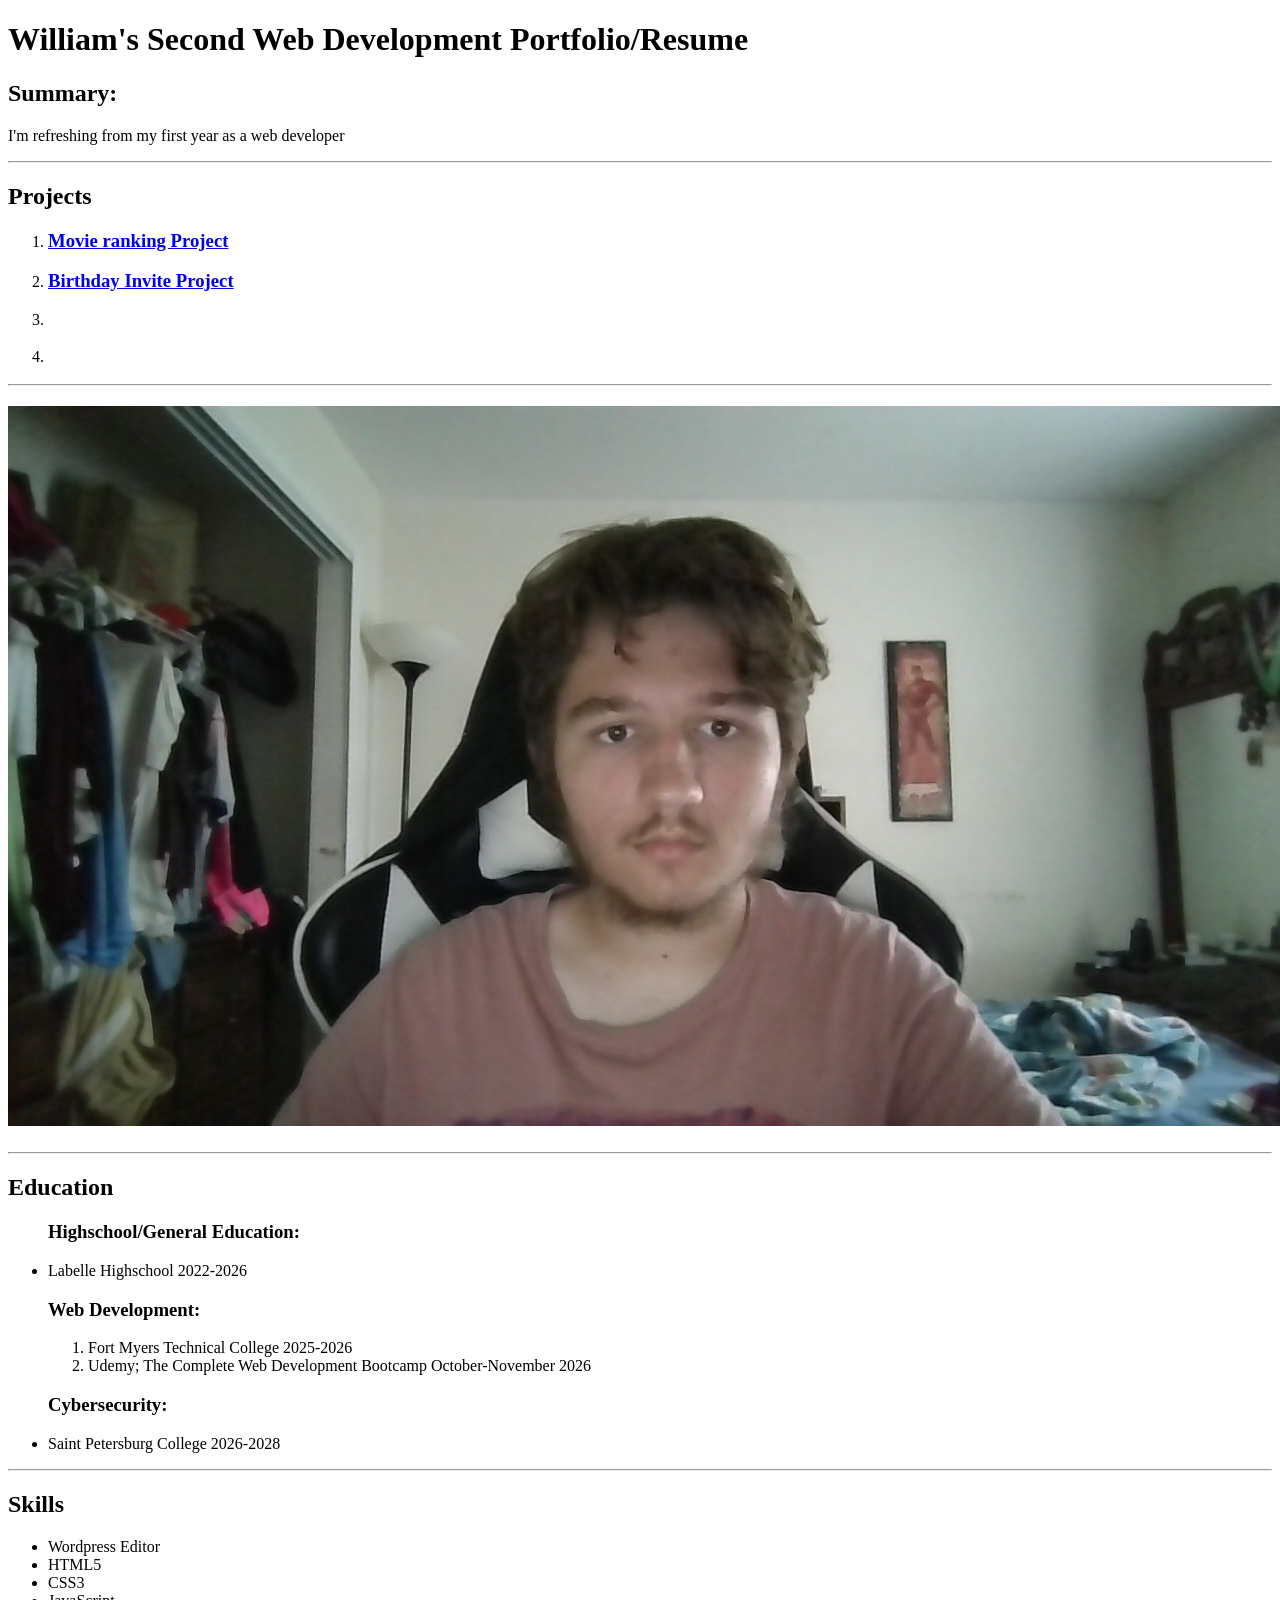
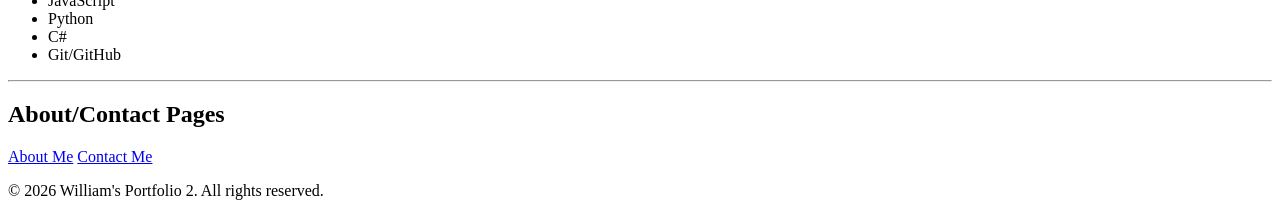
==== index.html @ 6ec4a753 "Modify project links and update image source Updated image source paths and added new project links." ====
<!DOCTYPE html>
<html lang="en">
<head>
    <meta charset="UTF-8">
    <title>Web Development Portfolio 2</title>
</head>
<body>
<h1>William's Second Web Development Portfolio/Resume</h1>
<h2>Summary:</h2>
<p>I'm refreshing from my first year as a web developer</p>
<hr />
<h2>Projects</h2>
<ol>
    <li>
        <h3><a href="./public/Movie Ranking.html">Movie ranking Project</a></h3>
    </li>
    <li>
        <h3><a href="./public/Birthday Invite.html">Birthday Invite Project</a></h3>
    </li>
    <li>
        <h3><a href="Color.html.html"></a></h3>
    </li>
    <li>
        <h3><a href="Curious-George.html"></a></h3>
    </li>
</ol>
<hr />
<h2><img src="./assets3/images2/WIN_20260528_13_57_51_Pro.jpg" alt="Profile Picture" /></h2>
<hr />
<h2>Education</h2>
<ul>
    <h3>Highschool/General Education:</h3>
    <li>Labelle Highschool 2022-2026</li>
    <h3>Web Development:</h3>
    <ol>
    <li>Fort Myers Technical College 2025-2026</li>
    <li>Udemy; The Complete Web Development Bootcamp October-November 2026</li>
    </ol>
    <h3>Cybersecurity:</h3>
    <li>Saint Petersburg College 2026-2028</li>
</ul>
<hr />
<h2>Skills</h2>
<ul>
    <li>Wordpress Editor</li>
    <li>HTML5</li>
    <li>CSS3</li>
    <li>JavaScript</li>
    <li>Python</li>
    <li>C#</li>
    <li>Git/GitHub</li>
</ul>
<hr />
<h2>About/Contact Pages</h2>
<a href="./public/about.html">About Me</a>
<a href="./public/contact.html">Contact Me</a>
<footer>
    <p>&copy; 2026 William's Portfolio 2. All rights reserved.</p>
</footer>
</body>
</html>
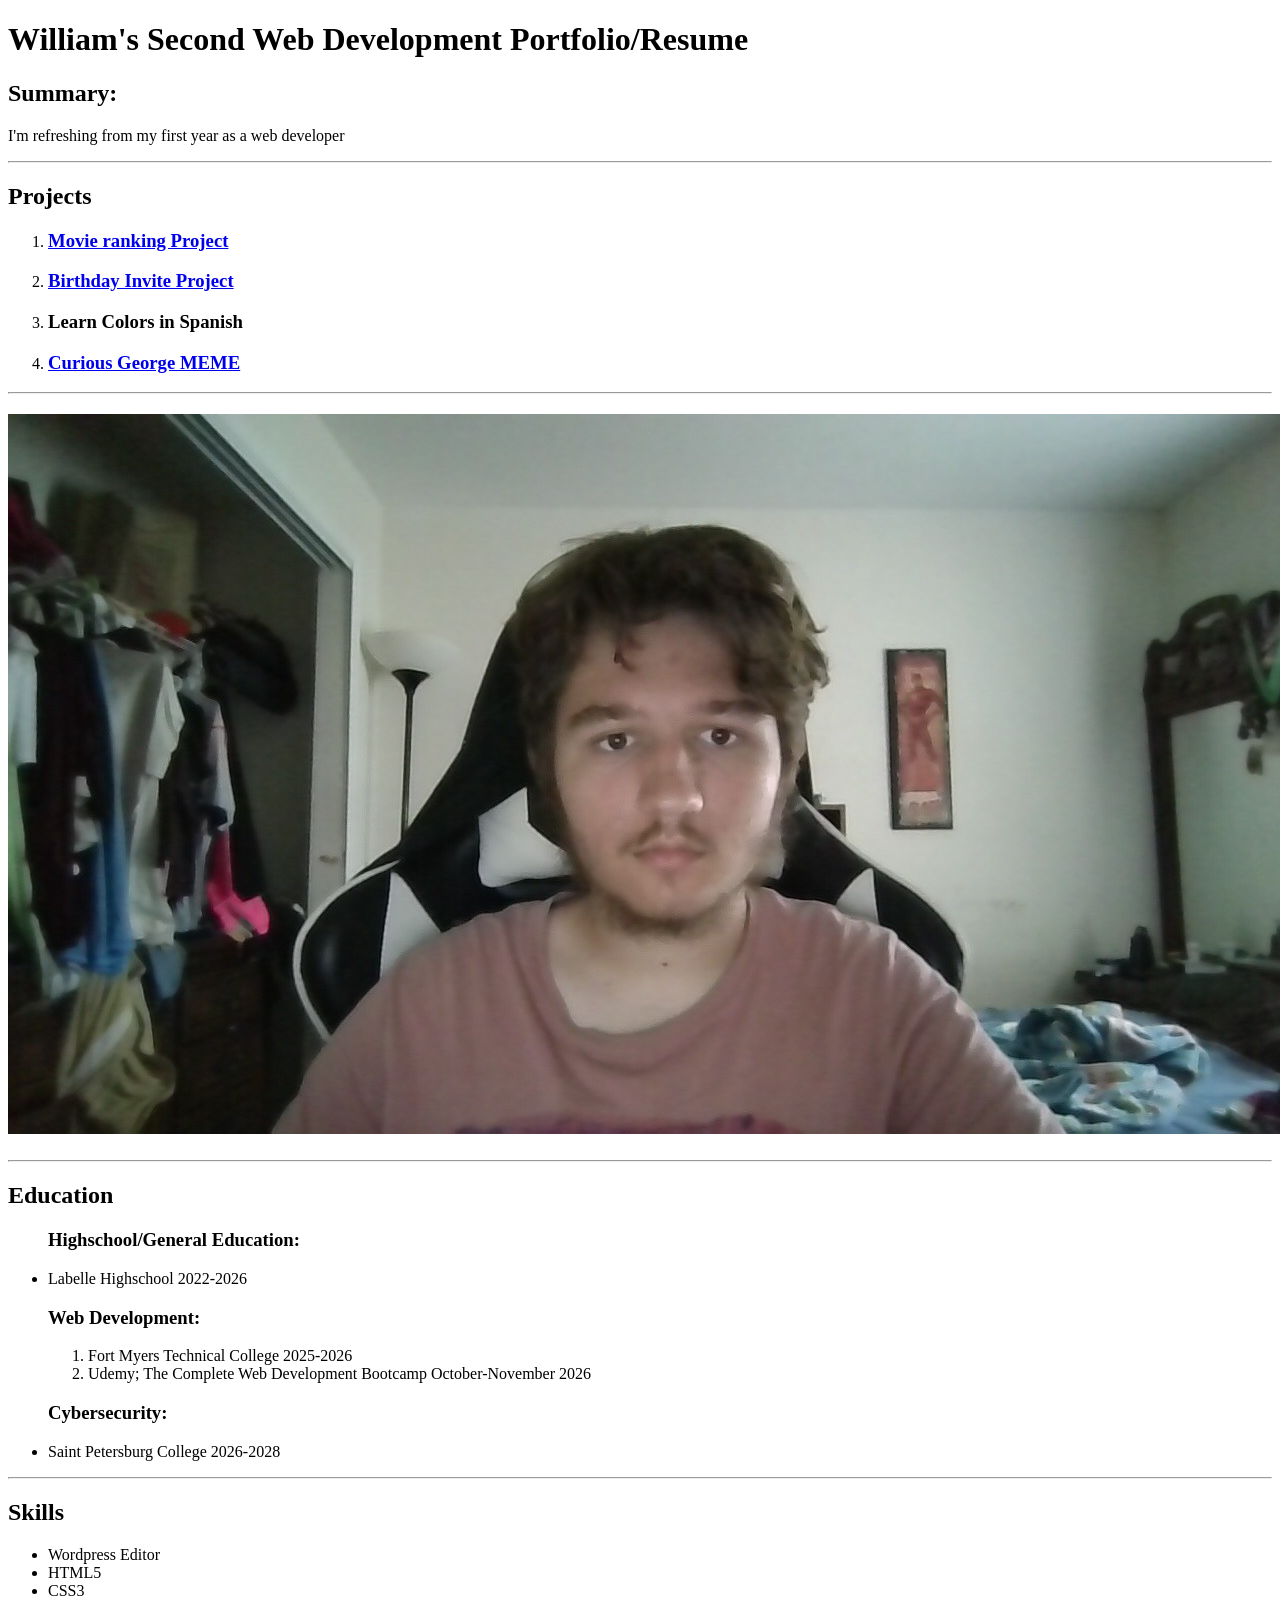
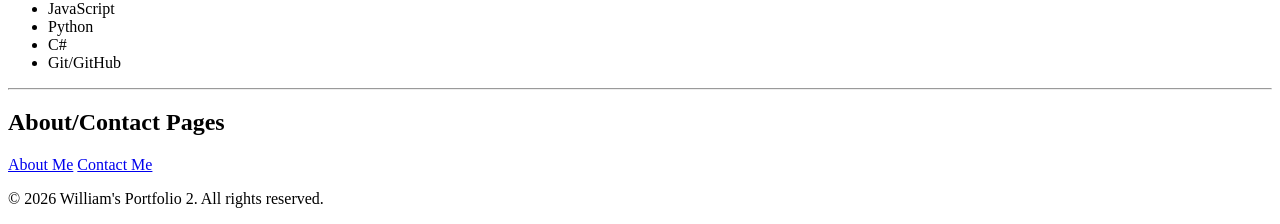
==== commit 0f2ab5a9: "Update index.html" ====
--- a/index.html
+++ b/index.html
@@ -18,10 +18,10 @@
         <h3><a href="./public/Birthday Invite.html">Birthday Invite Project</a></h3>
     </li>
     <li>
-        <h3><a href="Color.html.html"></a></h3>
+        <h3><a href="./Color.html.html"></a>Learn Colors in Spanish</h3>
     </li>
     <li>
-        <h3><a href="Curious-George.html"></a></h3>
+        <h3><a href="./Curious-George.html"> Curious George MEME</a></h3>
     </li>
 </ol>
 <hr />
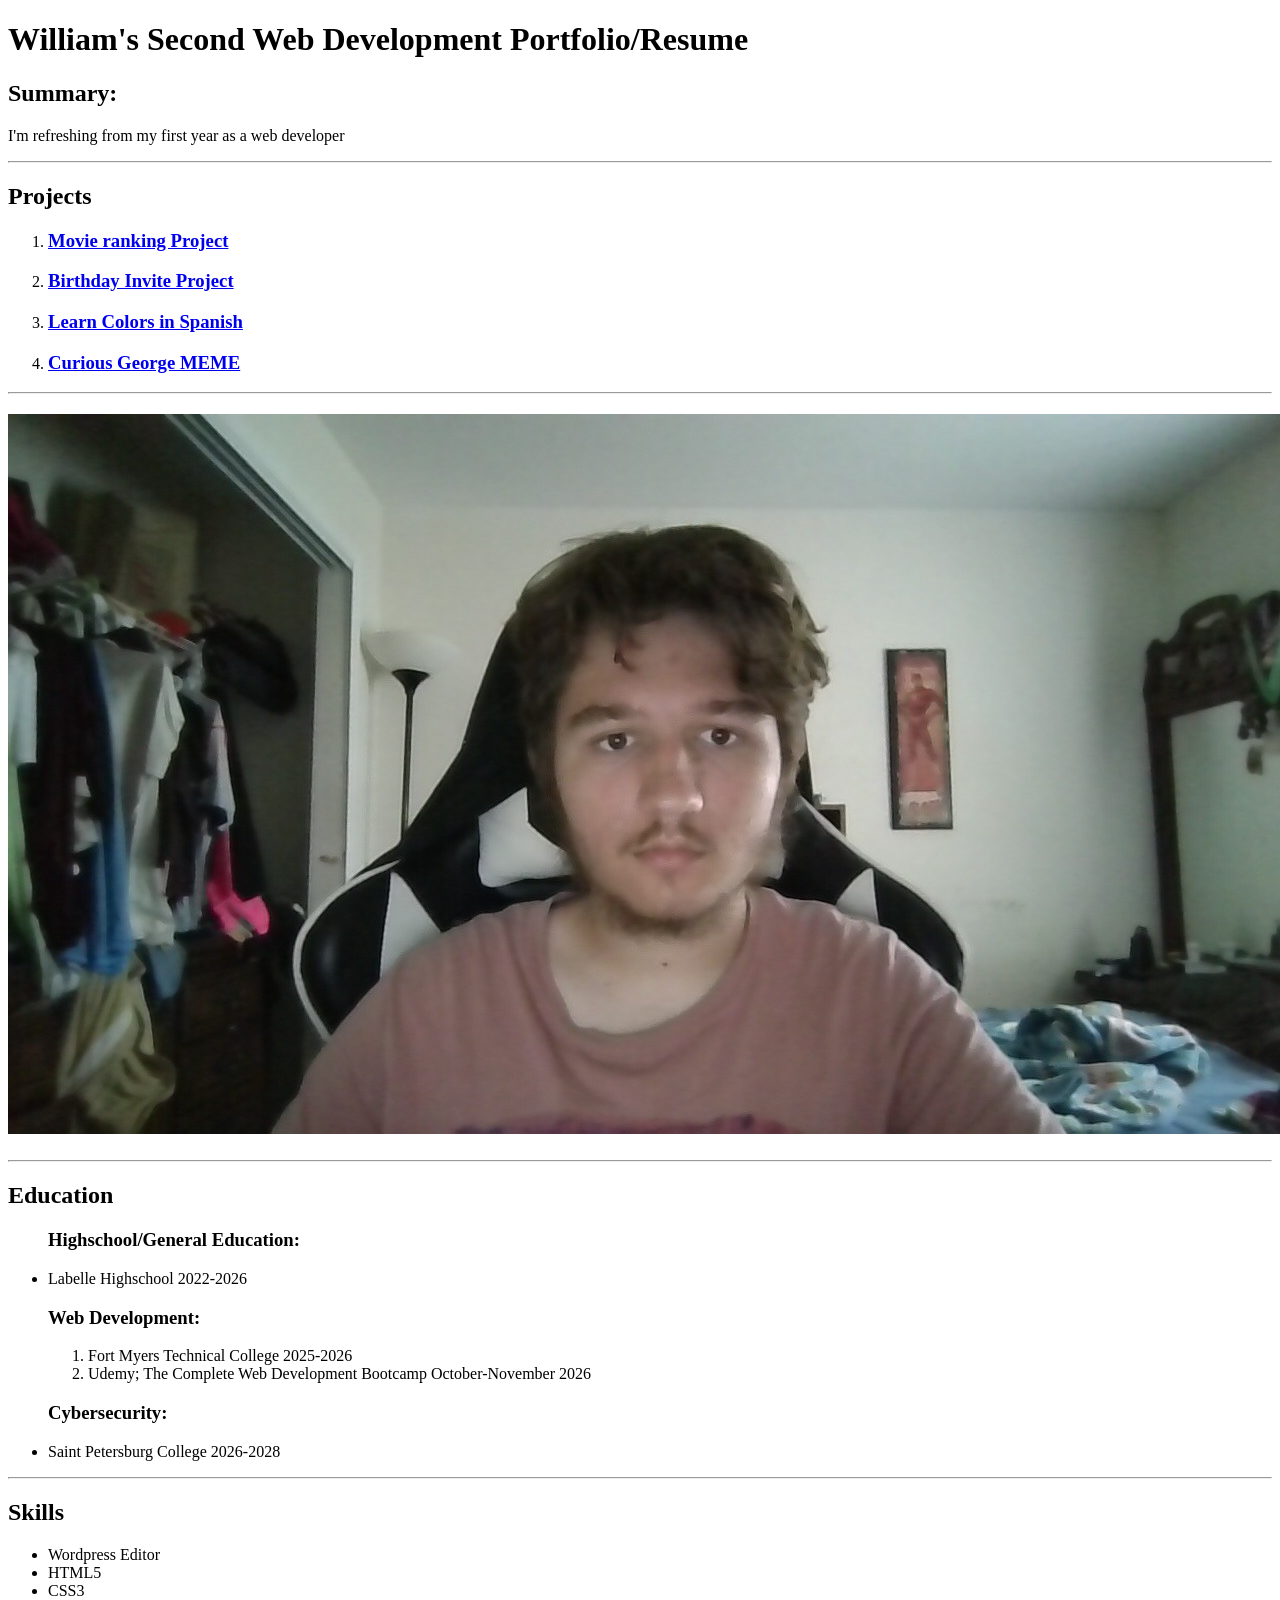
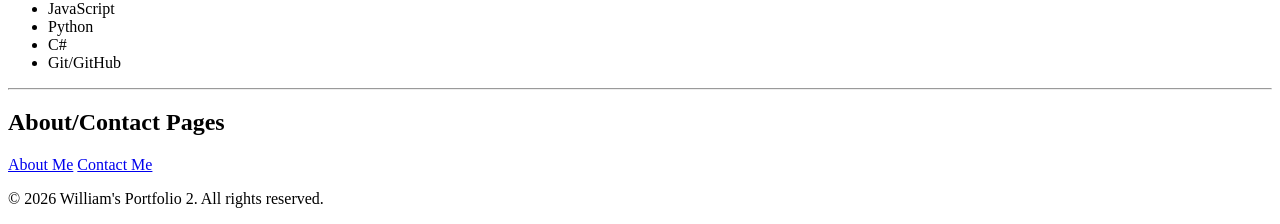
==== commit 69cbd7ad: "Fix link text for Learn Colors in Spanish" ====
--- a/index.html
+++ b/index.html
@@ -18,7 +18,7 @@
         <h3><a href="./public/Birthday Invite.html">Birthday Invite Project</a></h3>
     </li>
     <li>
-        <h3><a href="./Color.html.html"></a>Learn Colors in Spanish</h3>
+        <h3><a href="./Color.html.html">Learn Colors in Spanish</a></h3>
     </li>
     <li>
         <h3><a href="./Curious-George.html"> Curious George MEME</a></h3>
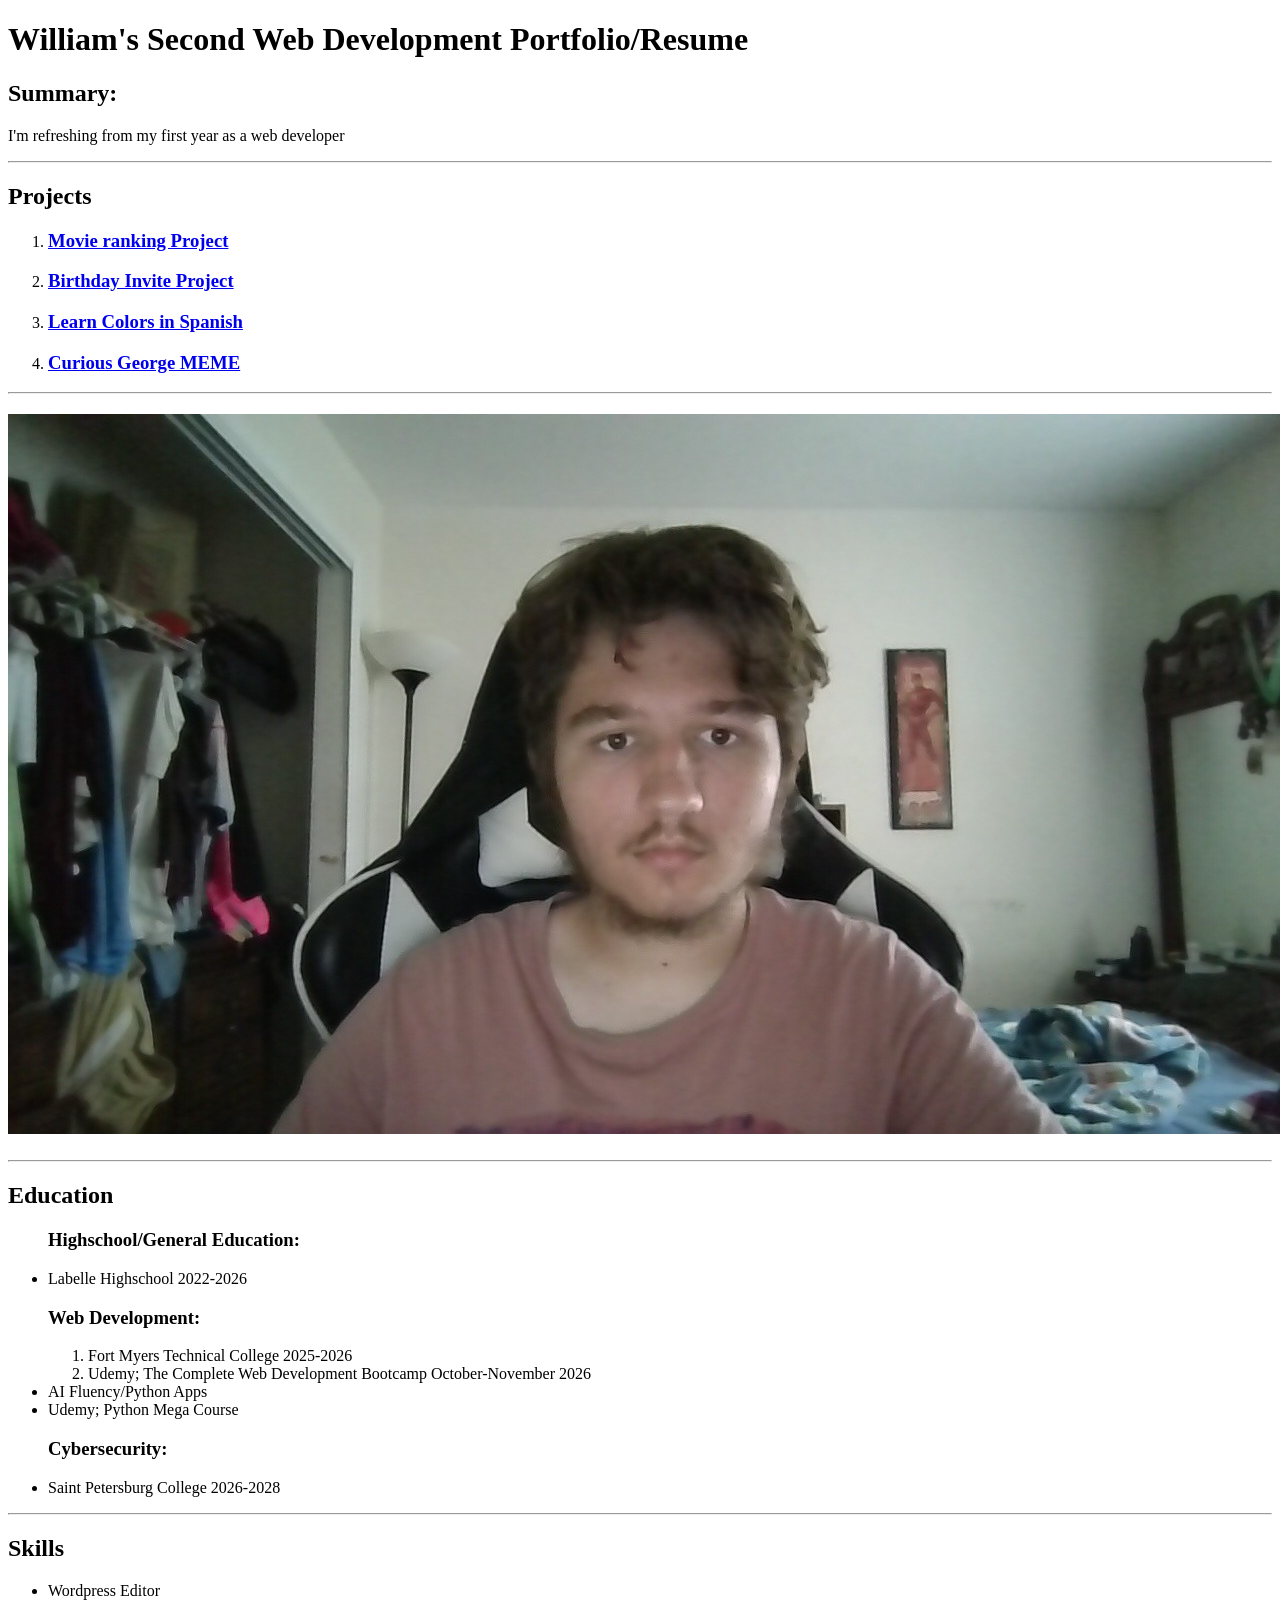
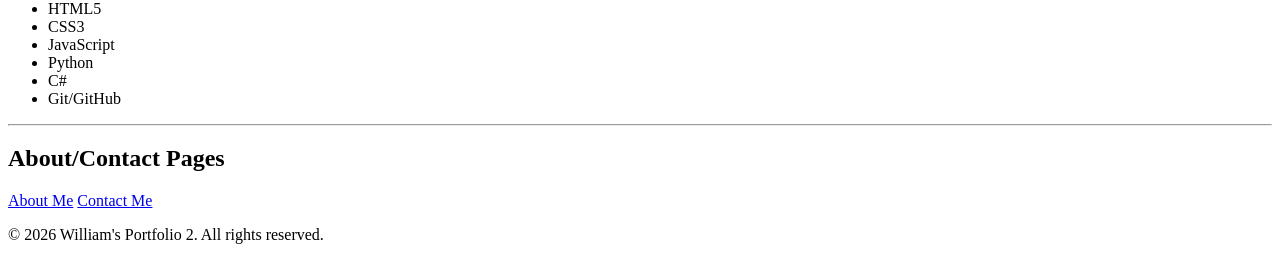
==== commit a6f623e9: "Add new education and course entries to index.html" ====
--- a/index.html
+++ b/index.html
@@ -36,6 +36,8 @@
     <li>Fort Myers Technical College 2025-2026</li>
     <li>Udemy; The Complete Web Development Bootcamp October-November 2026</li>
     </ol>
+    <li>AI Fluency/Python Apps</li>
+    <li>Udemy; Python Mega Course</li>
     <h3>Cybersecurity:</h3>
     <li>Saint Petersburg College 2026-2028</li>
 </ul>
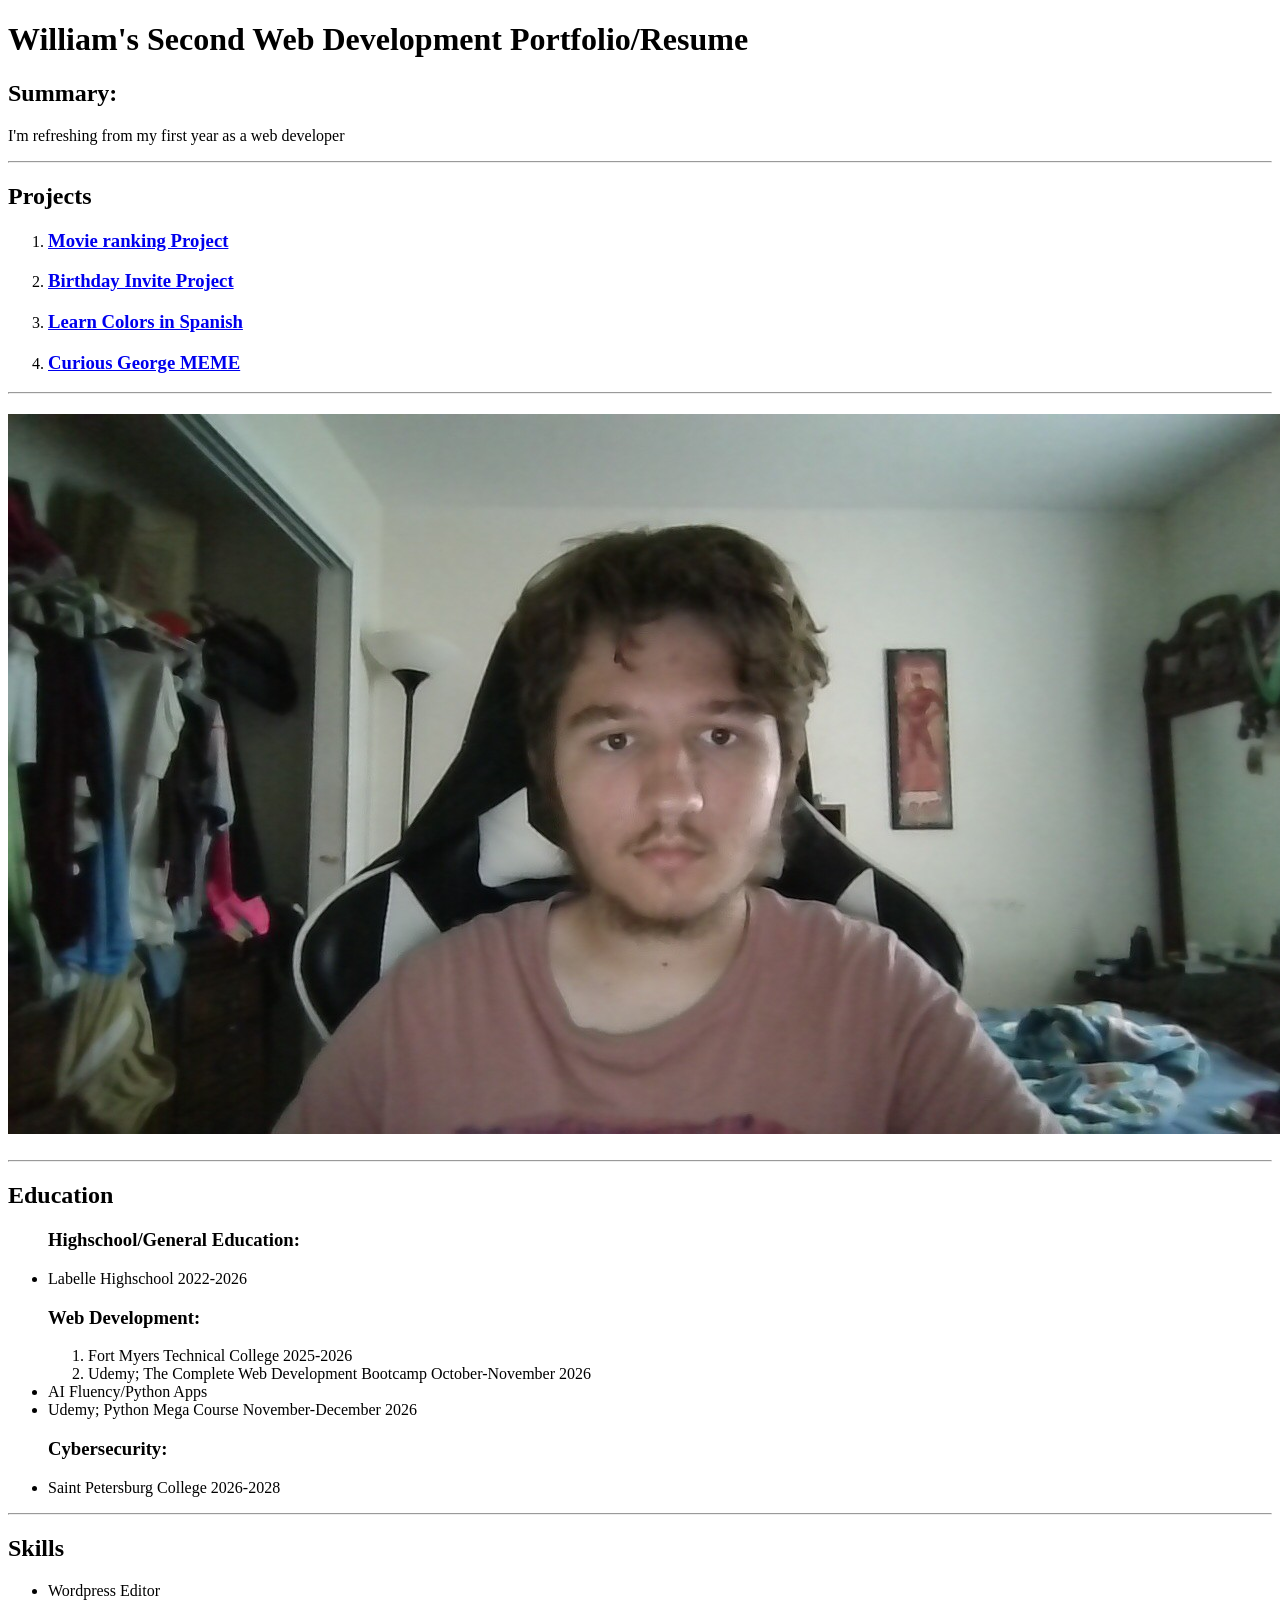
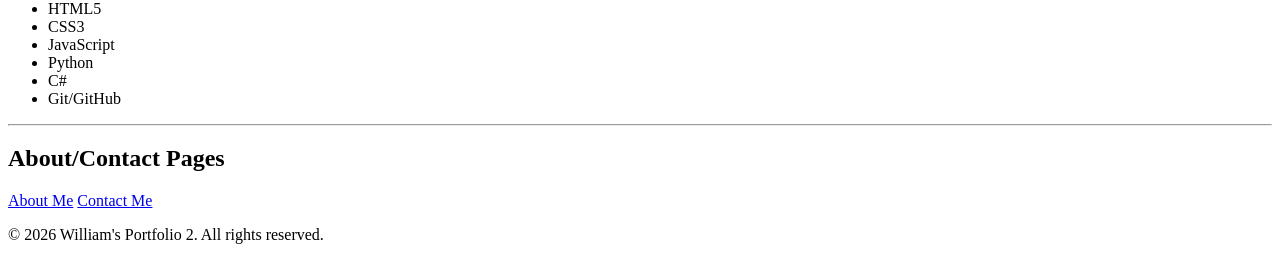
==== commit c5858b0c: "Update index.html" ====
--- a/index.html
+++ b/index.html
@@ -37,7 +37,7 @@
     <li>Udemy; The Complete Web Development Bootcamp October-November 2026</li>
     </ol>
     <li>AI Fluency/Python Apps</li>
-    <li>Udemy; Python Mega Course</li>
+    <li>Udemy; Python Mega Course November-December 2026</li>
     <h3>Cybersecurity:</h3>
     <li>Saint Petersburg College 2026-2028</li>
 </ul>
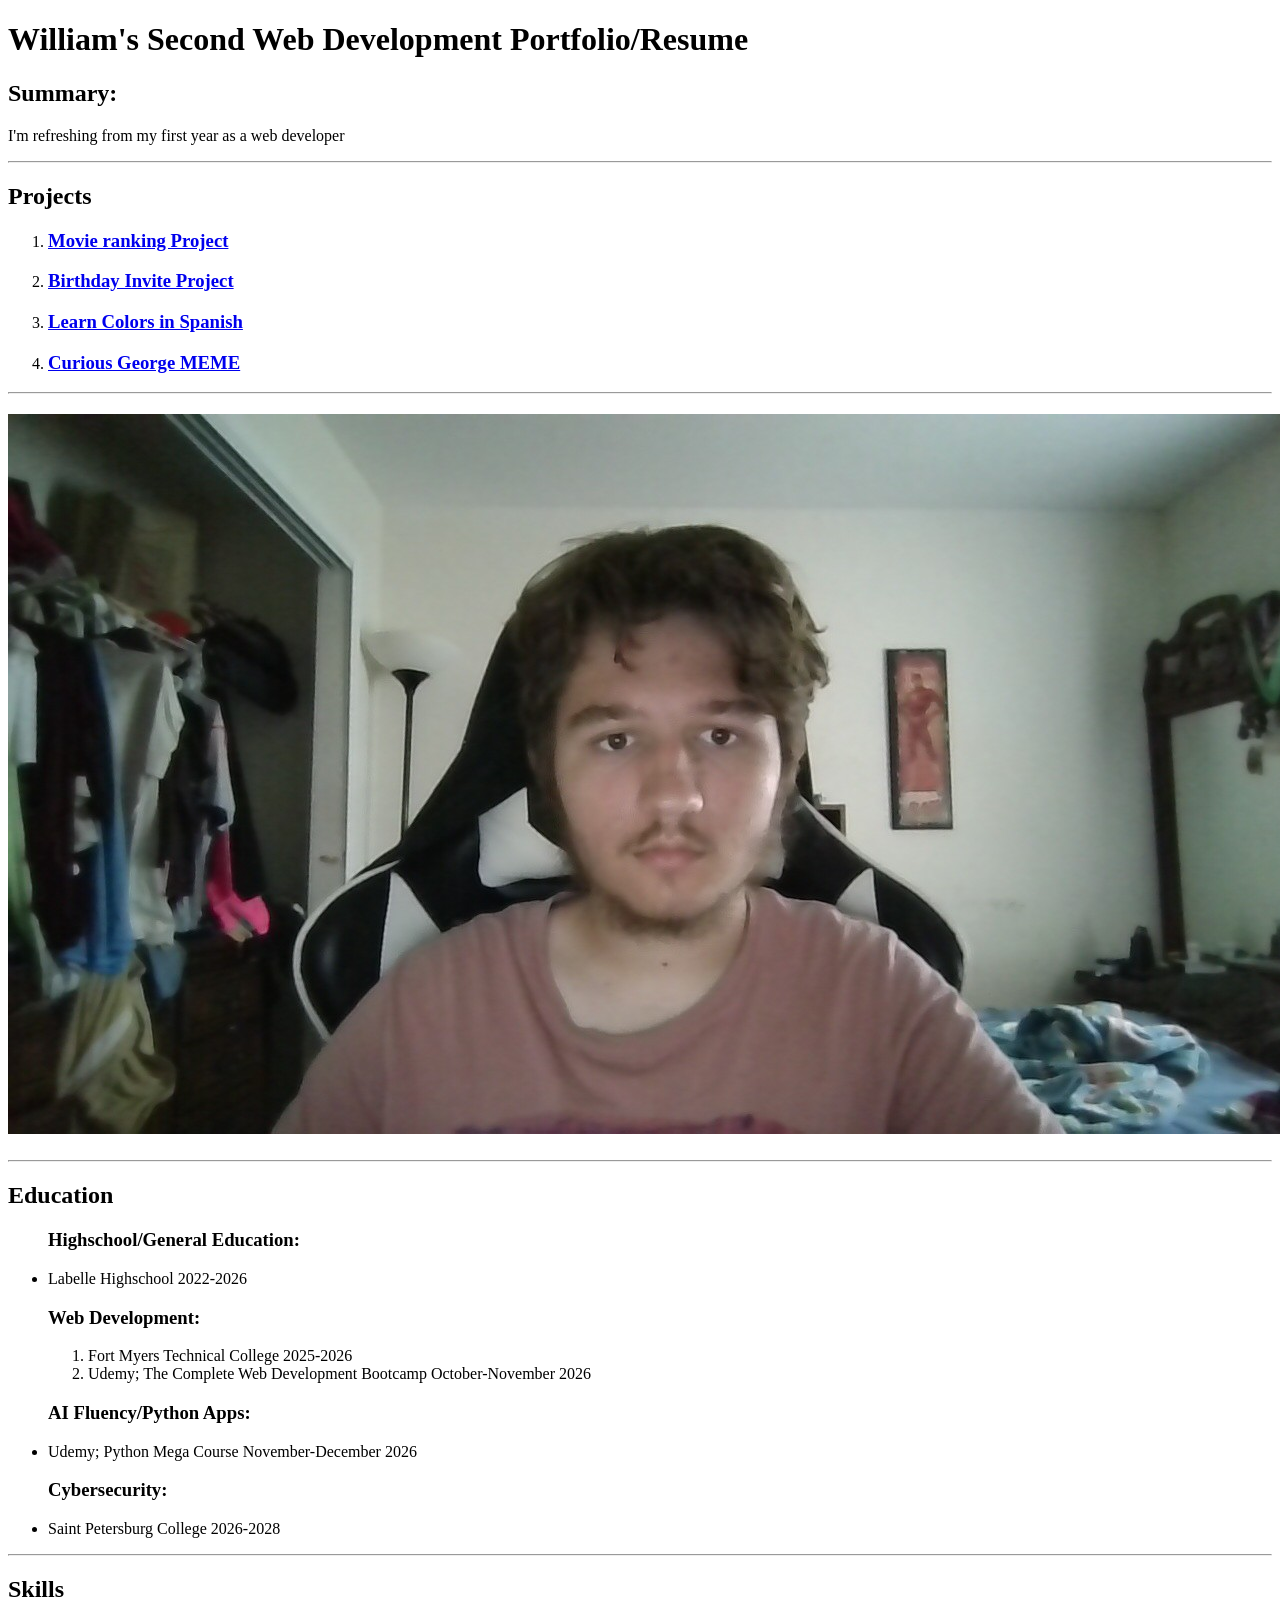
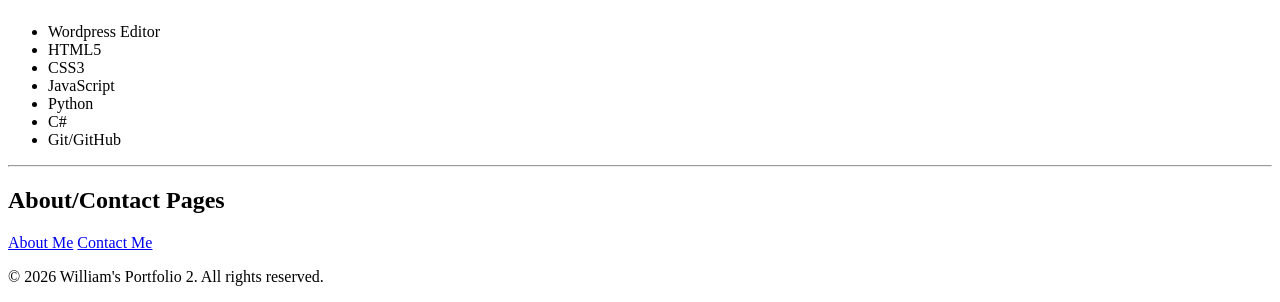
==== commit f21048a4: "Change AI Fluency/Python Apps to a header" ====
--- a/index.html
+++ b/index.html
@@ -36,7 +36,7 @@
     <li>Fort Myers Technical College 2025-2026</li>
     <li>Udemy; The Complete Web Development Bootcamp October-November 2026</li>
     </ol>
-    <li>AI Fluency/Python Apps</li>
+    <h3>AI Fluency/Python Apps:</h3>
     <li>Udemy; Python Mega Course November-December 2026</li>
     <h3>Cybersecurity:</h3>
     <li>Saint Petersburg College 2026-2028</li>
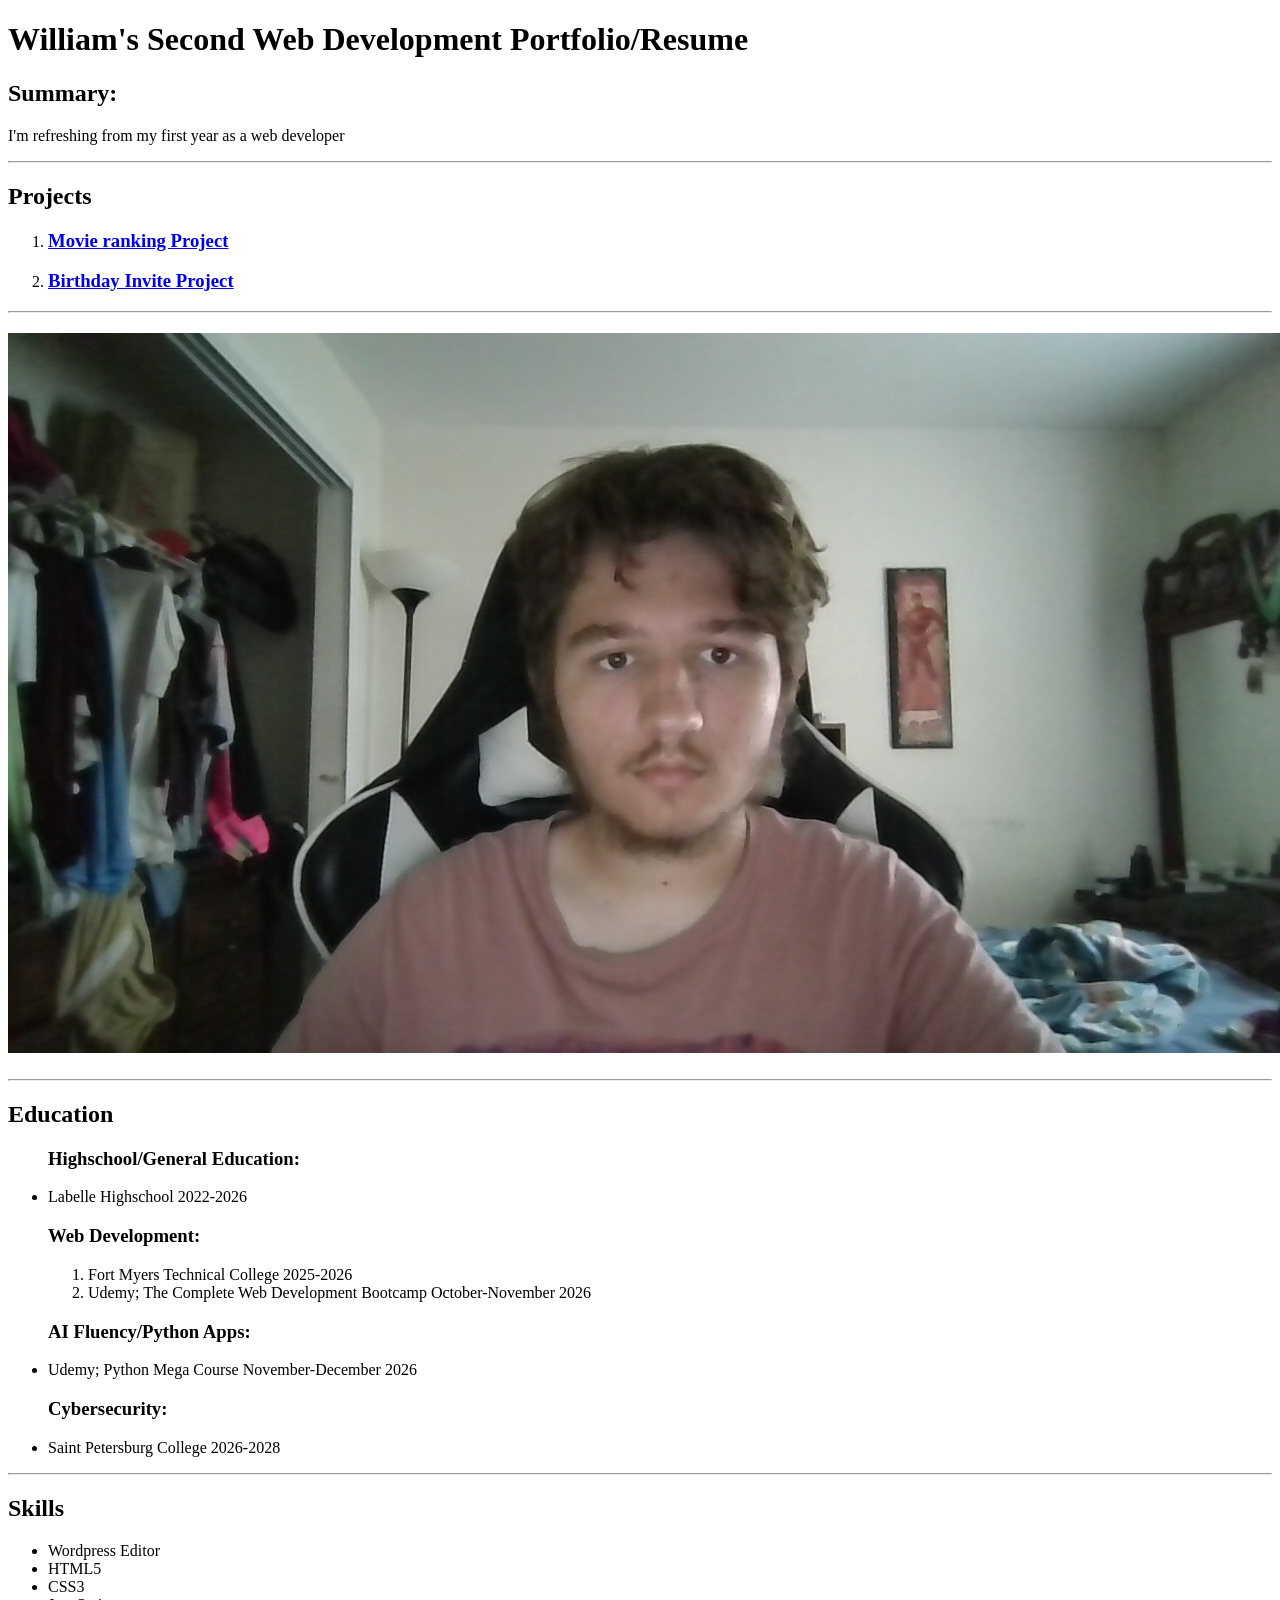
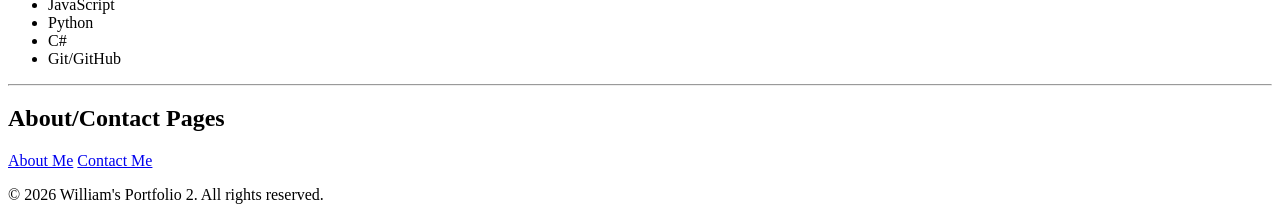
==== commit 0cf13ad7: "Remove unnecessary list items from index.html Removed links to 'Learn Colors in Spanish' and 'Curiou" ====
--- a/index.html
+++ b/index.html
@@ -16,12 +16,6 @@
     </li>
     <li>
         <h3><a href="./public/Birthday Invite.html">Birthday Invite Project</a></h3>
-    </li>
-    <li>
-        <h3><a href="./Color.html.html">Learn Colors in Spanish</a></h3>
-    </li>
-    <li>
-        <h3><a href="./Curious-George.html"> Curious George MEME</a></h3>
     </li>
 </ol>
 <hr />
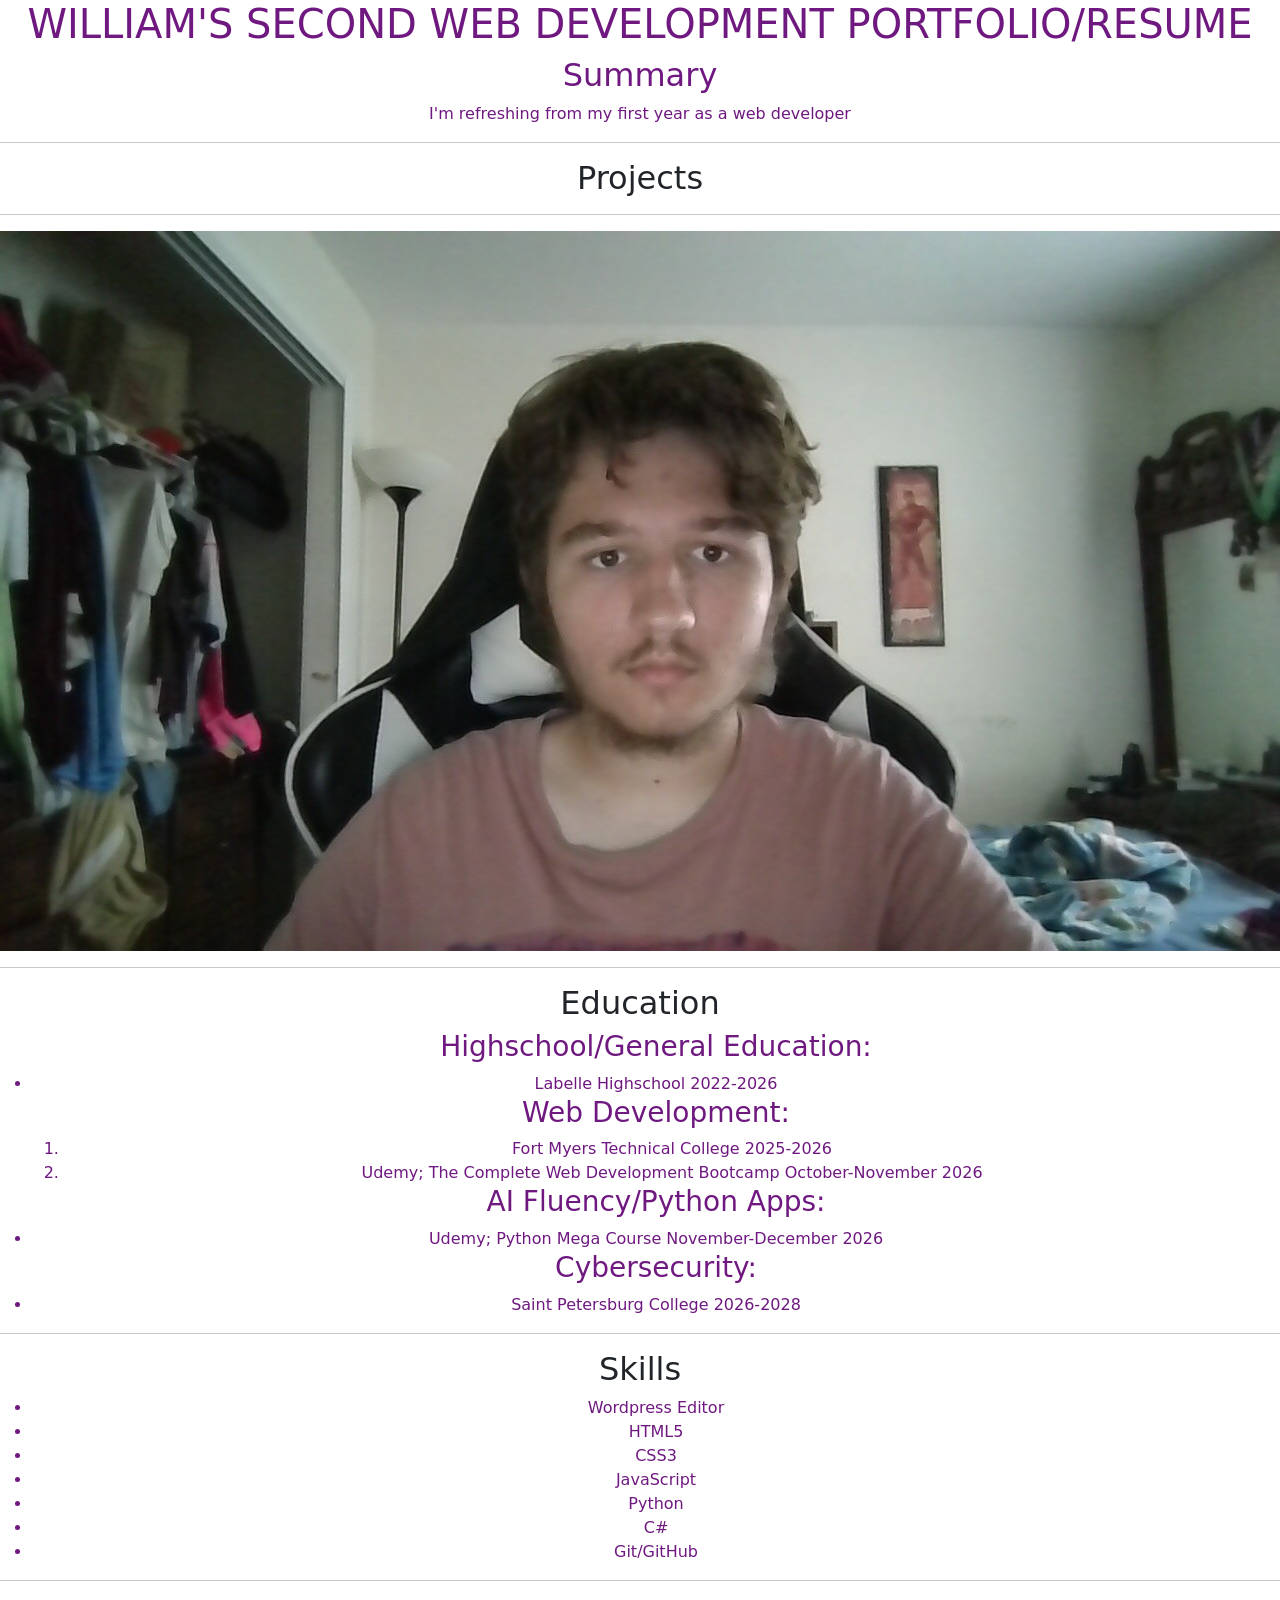
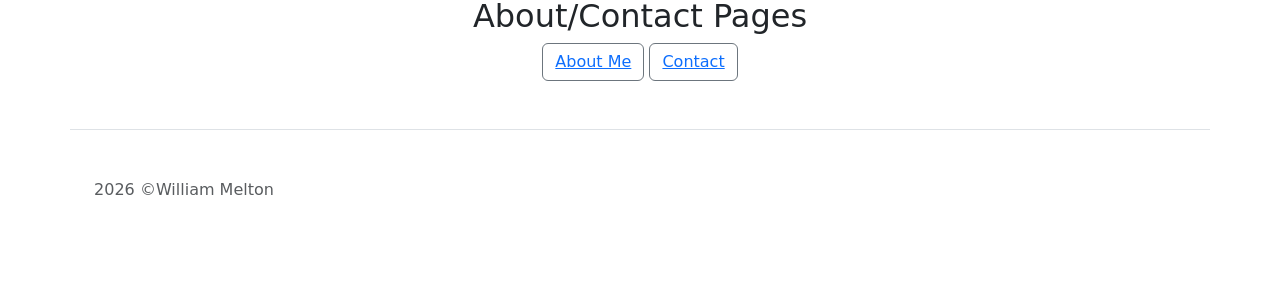
==== commit ef1dbf06: "Update" ====
--- a/index.html
+++ b/index.html
@@ -3,24 +3,24 @@
 <head>
     <meta charset="UTF-8">
     <title>Web Development Portfolio 2</title>
+    <link href="style.css" rel="stylesheet"/>
+    <link href="https://cdn.jsdelivr.net/npm/bootstrap@5.3.8/dist/css/bootstrap.min.css" rel="stylesheet" integrity="sha384-sRIl4kxILFvY47J16cr9ZwB07vP4J8+LH7qKQnuqkuIAvNWLzeN8tE5YBujZqJLB" crossorigin="anonymous">
 </head>
 <body>
+    <section id="Summary">
 <h1>William's Second Web Development Portfolio/Resume</h1>
-<h2>Summary:</h2>
+<h2>Summary</h2>
 <p>I'm refreshing from my first year as a web developer</p>
+</section>
 <hr />
 <h2>Projects</h2>
 <ol>
-    <li>
-        <h3><a href="./public/Movie Ranking.html">Movie ranking Project</a></h3>
-    </li>
-    <li>
-        <h3><a href="./public/Birthday Invite.html">Birthday Invite Project</a></h3>
-    </li>
+
 </ol>
 <hr />
 <h2><img src="./assets3/images2/WIN_20260528_13_57_51_Pro.jpg" alt="Profile Picture" /></h2>
 <hr />
+<section id="Education"></section>
 <h2>Education</h2>
 <ul>
     <h3>Highschool/General Education:</h3>
@@ -35,6 +35,7 @@
     <h3>Cybersecurity:</h3>
     <li>Saint Petersburg College 2026-2028</li>
 </ul>
+</section>
 <hr />
 <h2>Skills</h2>
 <ul>
@@ -48,10 +49,19 @@
 </ul>
 <hr />
 <h2>About/Contact Pages</h2>
-<a href="./public/about.html">About Me</a>
-<a href="./public/contact.html">Contact Me</a>
+<button class="btn btn-outline-secondary" type="button"><a href="./public/about.html">About Me</a></button>
+<button class="btn btn-outline-secondary" type="button"><a href="./public/contact.html">Contact</a></button>
 <footer>
-    <p>&copy; 2026 William's Portfolio 2. All rights reserved.</p>
+    <section id="footer">
+<section id="contact" class="gradient-background">
+    <div class="container ">
+      <footer class="row row-cols-1 row-cols-sm-2 row-cols-md-5 py-5 mt-5 border-top">
+        <div class="col mb-3">
+
+          <p class="text-body-secondary">2026 ©William Melton</p>
+        </div>
 </footer>
+<script src="https://cdn.jsdelivr.net/npm/@popperjs/core@2.11.8/dist/umd/popper.min.js" integrity="sha384-I7E8VVD/ismYTF4hNIPjVp/Zjvgyol6VFvRkX/vR+Vc4jQkC+hVqc2pM8ODewa9r" crossorigin="anonymous"></script>
+<script src="https://cdn.jsdelivr.net/npm/bootstrap@5.3.8/dist/js/bootstrap.min.js" integrity="sha384-G/EV+4j2dNv+tEPo3++6LCgdCROaejBqfUeNjuKAiuXbjrxilcCdDz6ZAVfHWe1Y" crossorigin="anonymous"></script>
 </body>
 </html>
--- a/style.css
+++ b/style.css
@@ -0,0 +1,21 @@
+body{
+background-color: rgb(244, 13, 13);
+color:rgb(220, 18, 18);
+text-align: center;
+}
+
+h1{
+  text-transform: uppercase;
+  font-size: 3rem;
+  color: rgb(21, 16, 16);
+}
+
+*{
+    text-align: center;
+    color: rgb(111, 25, 128);
+}
+
+link{
+  color:orange;
+}
+
